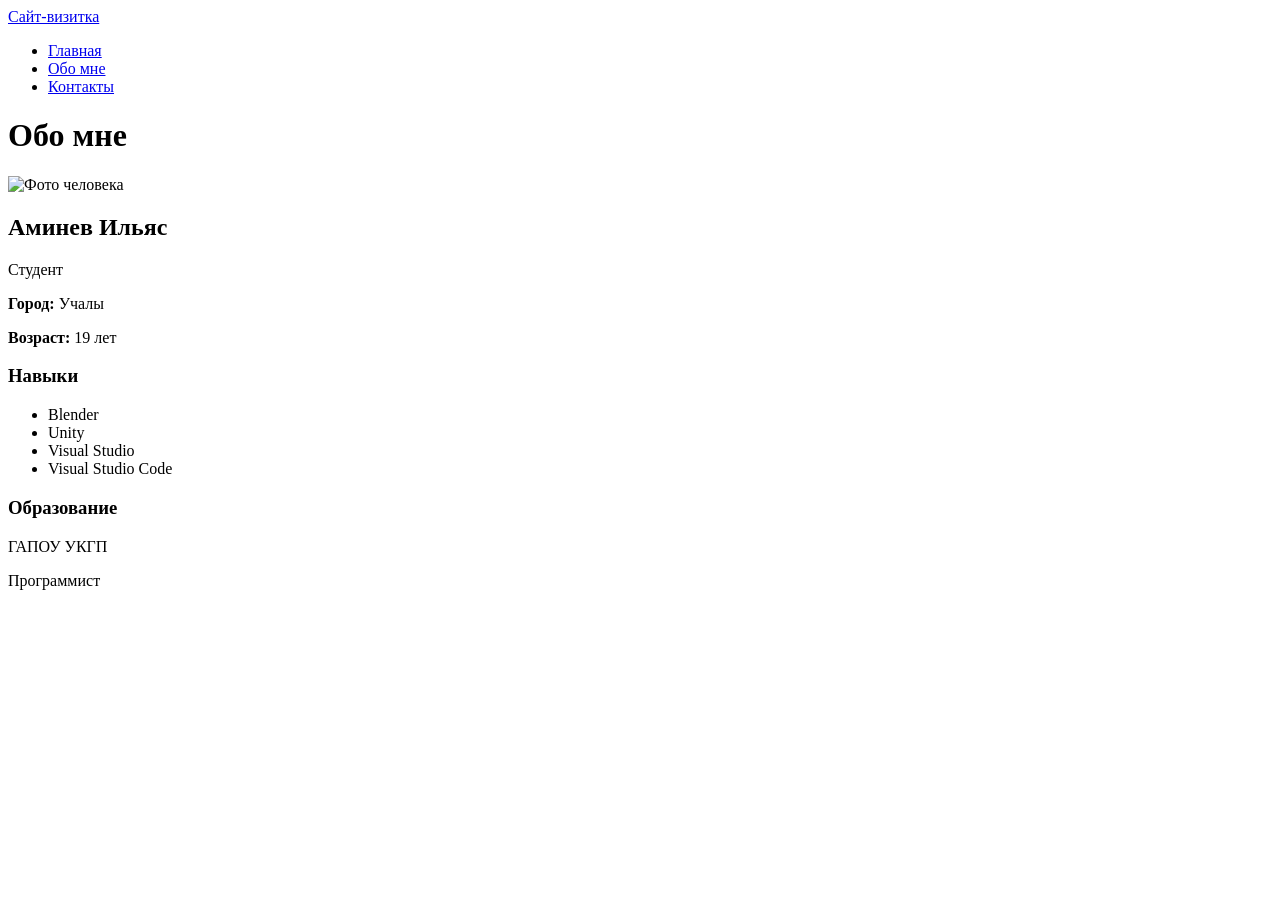
==== index1.html @ b5a7ff24 "Add files via upload" ====
<!DOCTYPE html>
<html lang="ru">
<head>
    <meta charset="UTF-8">
    <meta name="viewport" content="width=device-width, initial-scale=1.0">
    <title>About Me — Обо мне</title>
    <link rel="stylesheet" href="assets/style/style.css">
</head>
<body>
    <nav class="navbar">
        <div class="nav-container">
            <a href="index.html" class="nav-logo">Сайт-визитка</a>
            <ul class="nav-menu">
                <li><a href="index.html" class="nav-link active">Главная</a></li>
                <li><a href="index1.html" class="nav-link">Обо мне</a></li>
                <li><a href="index2.html" class="nav-link">Контакты</a></li>
            </ul>
            <div class="hamburger" id="hamburger">
                <span class="bar"></span>
                <span class="bar"></span>
                <span class="bar"></span>
            </div>
        </div>
    </nav>
    
    <header>
        <h1>Обо мне</h1>
    </header>
    
    <main>
        <section class="container">
            <img src="assets/img/photo.jpg" alt="Фото человека" class="person-photo">
            <div class="person-info">
                <h2>Аминев Ильяс</h2>
                <p>Студент</p>
                <p><strong>Город:</strong> Учалы</p>
                <p><strong>Возраст:</strong> 19 лет</p>
            </div>
        </section>

        <section class="skills">
            <h3>Навыки</h3>
            <ul>
                <li>Blender</li>
                <li>Unity</li>
                <li>Visual Studio</li>
                <li>Visual Studio Code</li>
            </ul>
        </section>

        <section class="education">
            <h3>Образование</h3>
            <div class="degree">
                <p><span class="highlight">ГАПОУ УКГП</span></p>
                <p>Программист</p>
            </div>
        </section>
    </main>

    <script src="assets/js/script.js"></script>
</body>
</html>
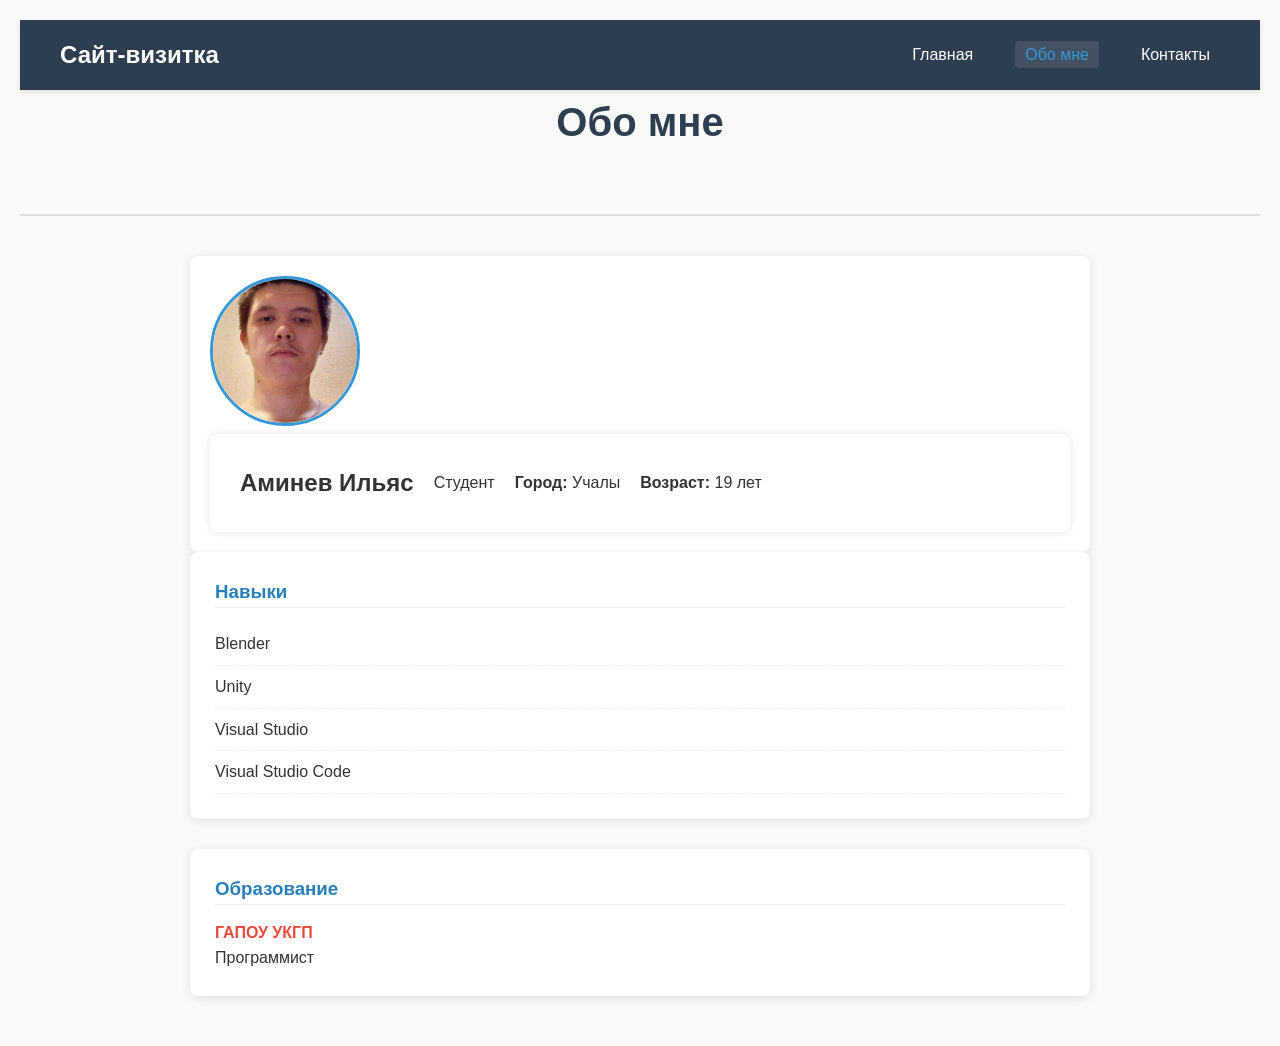
==== commit f9681c52: "Update index1.html" ====
--- a/index1.html
+++ b/index1.html
@@ -4,7 +4,7 @@
     <meta charset="UTF-8">
     <meta name="viewport" content="width=device-width, initial-scale=1.0">
     <title>About Me — Обо мне</title>
-    <link rel="stylesheet" href="assets/style/style.css">
+    <link rel="stylesheet" href="style.css">
 </head>
 <body>
     <nav class="navbar">
@@ -29,7 +29,7 @@
     
     <main>
         <section class="container">
-            <img src="assets/img/photo.jpg" alt="Фото человека" class="person-photo">
+            <img src="photo.jpg" alt="Фото человека" class="person-photo">
             <div class="person-info">
                 <h2>Аминев Ильяс</h2>
                 <p>Студент</p>
@@ -57,6 +57,6 @@
         </section>
     </main>
 
-    <script src="assets/js/script.js"></script>
+    <script src="script.js"></script>
 </body>
 </html>
--- a/style.css
+++ b/style.css
@@ -0,0 +1,367 @@
+* {
+    margin: 0;
+    padding: 0;
+    box-sizing: border-box;
+}
+
+body {
+    font-family: 'Arial', sans-serif;
+    line-height: 1.6;
+    color: #333;
+    background-color: #f9f9f9;
+    padding: 20px;
+}
+
+.navbar {
+    background-color: #2c3e50;
+    padding: 1rem 0;
+    box-shadow: 0 2px 5px rgba(0, 0, 0, 0.1);
+}
+
+.nav-container {
+    max-width: 1200px;
+    margin: 0 auto;
+    display: flex;
+    justify-content: space-between;
+    align-items: center;
+    padding: 0 20px;
+}
+
+.nav-logo {
+    color: white;
+    text-decoration: none;
+    font-size: 1.5rem;
+    font-weight: bold;
+}
+
+.nav-menu {
+    display: flex;
+    list-style: none;
+    gap: 2rem;
+}
+
+.nav-link {
+    color: white;
+    text-decoration: none;
+    font-size: 1rem;
+    transition: color 0.3s;
+    padding: 5px 10px;
+    border-radius: 4px;
+}
+
+.nav-link:hover {
+    color: #3498db;
+}
+
+.nav-link.active {
+    color: #3498db;
+    background-color: rgba(255, 255, 255, 0.1);
+}
+
+.hamburger {
+    display: none;
+    flex-direction: column;
+    cursor: pointer;
+}
+
+.bar {
+    height: 3px;
+    width: 25px;
+    background: white;
+    margin: 3px 0;
+    transition: 0.3s;
+}
+
+/* Основные стили для всех страниц */
+.container {
+    max-width: 900px;
+    margin: 0 auto;
+    padding: 20px;
+}
+
+h1 {
+    text-align: center;
+    color: #2c3e50;
+    margin-bottom: 40px;
+}
+
+/* Стили главной страницы */
+.person-info {
+    display: flex;
+    align-items: center;
+    gap: 20px;
+    background: white;
+    padding: 30px;
+    border-radius: 8px;
+    box-shadow: 0 0 10px rgba(0, 0, 0, 0.1);
+}
+
+.person-photo {
+    flex-shrink: 0;
+    width: 150px;
+    height: 150px;
+    border-radius: 50%;
+    object-fit: cover;
+    border: 3px solid #3498db;
+}
+
+.details {
+    flex: 1;
+}
+
+.details p {
+    margin: 10px 0;
+}
+
+.highlight {
+    color: #e74c3c;
+    font-weight: bold;
+}
+
+/* Стили страницы «Обо мне» */
+header {
+    text-align: center;
+    margin-bottom: 40px;
+    padding-bottom: 20px;
+    border-bottom: 2px solid #e0e0e0;
+}
+
+header h1 {
+    color: #2c3e50;
+    font-size: 2.5em;
+}
+
+main {
+    max-width: 900px;
+    margin: 0 auto;
+}
+
+section {
+    background: white;
+    padding: 25px;
+    margin-bottom: 30px;
+    border-radius: 8px;
+    box-shadow: 0 2px 10px rgba(0, 0, 0, 0.1);
+}
+
+.profile {
+    display: flex;
+    align-items: center;
+    gap: 30px;
+    flex-wrap: wrap;
+}
+
+.profile-photo {
+    width: 200px;
+    height: 200px;
+    border-radius: 50%;
+    object-fit: cover;
+    border: 4px solid #3498db;
+    flex-shrink: 0;
+}
+
+.profile-info h2 {
+    color: #2c3e50;
+    margin-bottom: 10px;
+}
+
+h3 {
+    color: #2980b9;
+    margin-bottom: 15px;
+    padding-bottom: 10 px;
+    border-bottom: 1px solid #eee;
+}
+
+.skills ul, .experience ul, .education ul {
+    list-style-type: none;
+    padding-left: 0;
+}
+
+.skills li {
+    padding: 8px 0;
+    border-bottom: 1px dashed #eee;
+}
+
+.job {
+    margin-bottom: 20px;
+}
+
+.company {
+    color: #7f8c8d;
+    font-weight: bold;
+    margin: 5px 0;
+}
+
+.degree h4 {
+    color: #27ae60;
+}
+
+/* Стили страницы контактов */
+.contact-info {
+    margin-bottom: 40px;
+}
+
+.info-grid {
+    display: grid;
+    grid-template-columns: repeat(auto-fit, minmax(250px, 1fr));
+    gap: 20px;
+}
+
+.info-item {
+    background: white;
+    padding: 20px;
+    border-radius: 8px;
+    box-shadow: 0 2px 5px rgba(0, 0, 0, 0.1);
+}
+
+.info-item h3 {
+    color: #2c3e50;
+    margin-bottom: 10px;
+}
+
+.contact-form {
+    margin-bottom: 40px;
+}
+
+.form-group {
+    margin-bottom: 20px;
+}
+
+label {
+    display: block;
+    margin-bottom: 5px;
+    font-weight: bold;
+    color: #2c3e50;
+}
+
+input, select, textarea {
+    width: 100%;
+    padding: 10px;
+    border: 1px solid #ddd;
+    border-radius: 4px;
+    font-size: 1rem;
+}
+
+textarea {
+    resize: vertical;
+}
+
+.submit-btn {
+    background-color: #3498db;
+    color: white;
+    padding: 12px 30px;
+    border: none;
+    border-radius: 4px;
+    cursor: pointer;
+    font-size: 1rem;
+    transition: background-color 0.3s;
+}
+
+.submit-btn:hover {
+    background-color: #2980b9;
+}
+
+.working-hours {
+    background: white;
+    padding: 25px;
+    border-radius: 8px;
+    box-shadow: 0 2px 10px rgba(0, 0, 0, 0.1);
+}
+
+.center-container {
+  display: flex;
+  justify-content: center;
+  align-items: center;
+}
+
+.animated-div {
+  padding: 20px;
+  background-color: #f8f9fa;
+  border: 1px solid #e9ecef;
+  border-radius: 8px;
+  cursor: pointer;
+  transition: transform 0.4s ease, box-shadow 0.4s ease;
+  transform-origin: center;
+}
+
+.animated-div:hover {
+  transform: scale(1.1);
+  box-shadow: 0 8px 25px rgba(0, 0, 0, 0.15);
+}
+
+.highlight {
+  color: #e74c3c;
+  font-weight: bold;
+}
+
+.languages-list {
+  margin-left: 10px;
+  opacity: 0.8;
+}
+
+/* Адаптивность */
+@media (max-width: 768px) {
+    .nav-menu {
+        position: fixed;
+        left: -100%;
+        top: 70px;
+        flex-direction: column;
+        background-color: #2c3e50;
+        width: 100%;
+        text-align: center;
+        transition: 0.3s;
+        box-shadow: 0 10px 27px rgba(0, 0, 0, 0.05);
+        padding: 20px 0;
+    }
+
+    .nav-menu.active {
+        left: 0;
+    }
+
+    .hamburger {
+        display: flex;
+    }
+
+    .hamburger.active .bar:nth-child(2) {
+        opacity: 0;
+    }
+
+    .hamburger.active .bar:nth-child(1) {
+        transform: translateY(8px) rotate(45deg);
+    }
+
+    .hamburger.active .bar:nth-child(3) {
+        transform: translateY(-8px) rotate(-45deg);
+    }
+
+    /* Адаптивность для главной страницы */
+    .person-info {
+        flex-direction: column;
+        text-align: center;
+    }
+
+    .person-photo {
+        width: 150px;
+        height: 150px;
+    }
+
+    /* Адаптивность для страницы «Обо мне» */
+    .profile {
+        flex-direction: column;
+        text-align: center;
+    }
+    
+    .profile-photo {
+        width: 150px;
+        height: 150px;
+    }
+    
+    section {
+        padding: 15px;
+    }
+
+    /* Адаптивность для контактов */
+    .info-grid {
+        grid-template-columns: 1fr;
+    }
+}
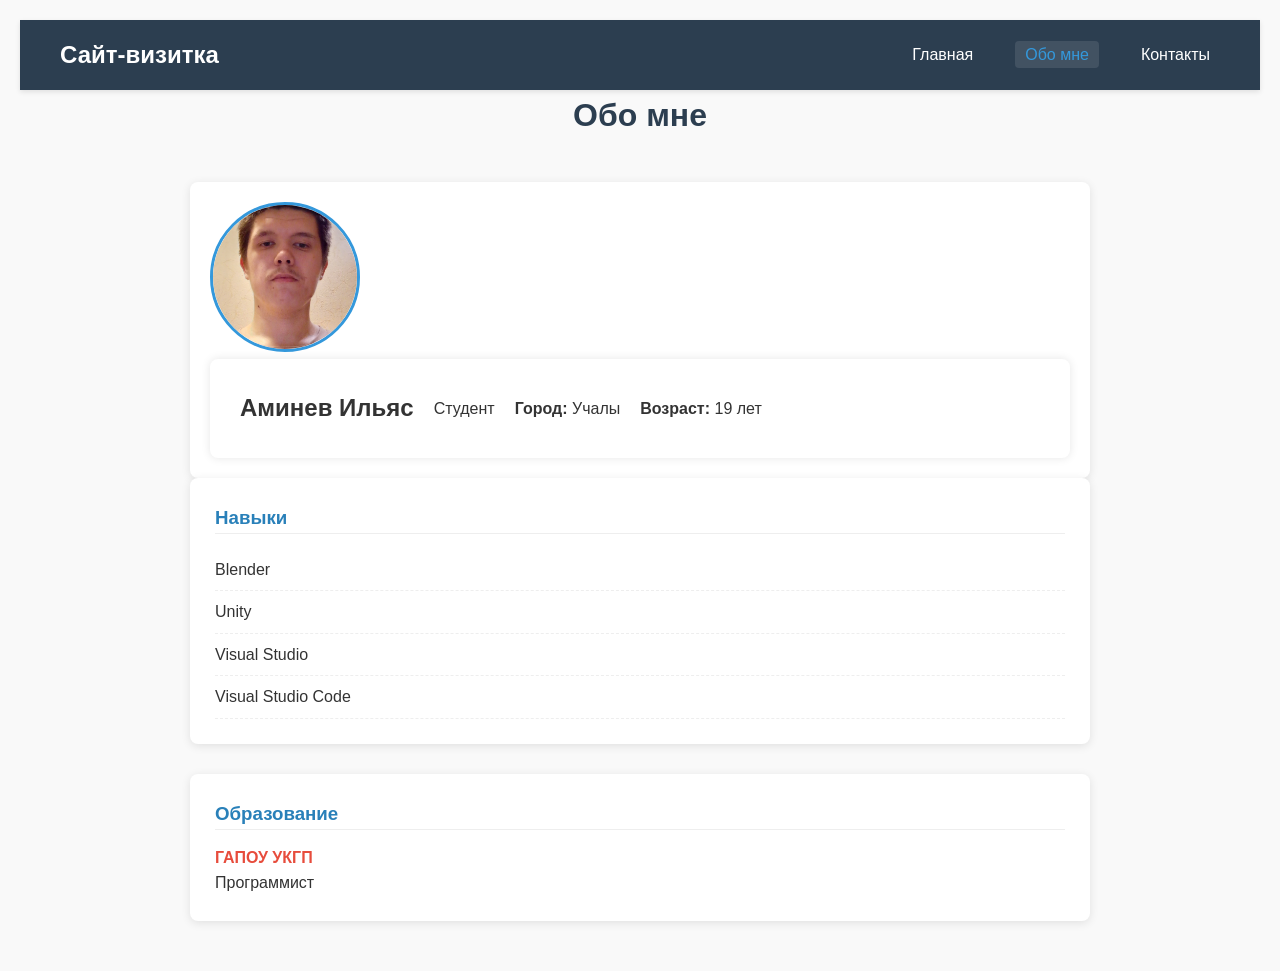
==== commit d6af30f6: "Update index1.html" ====
--- a/index1.html
+++ b/index1.html
@@ -23,9 +23,7 @@
         </div>
     </nav>
     
-    <header>
         <h1>Обо мне</h1>
-    </header>
     
     <main>
         <section class="container">
